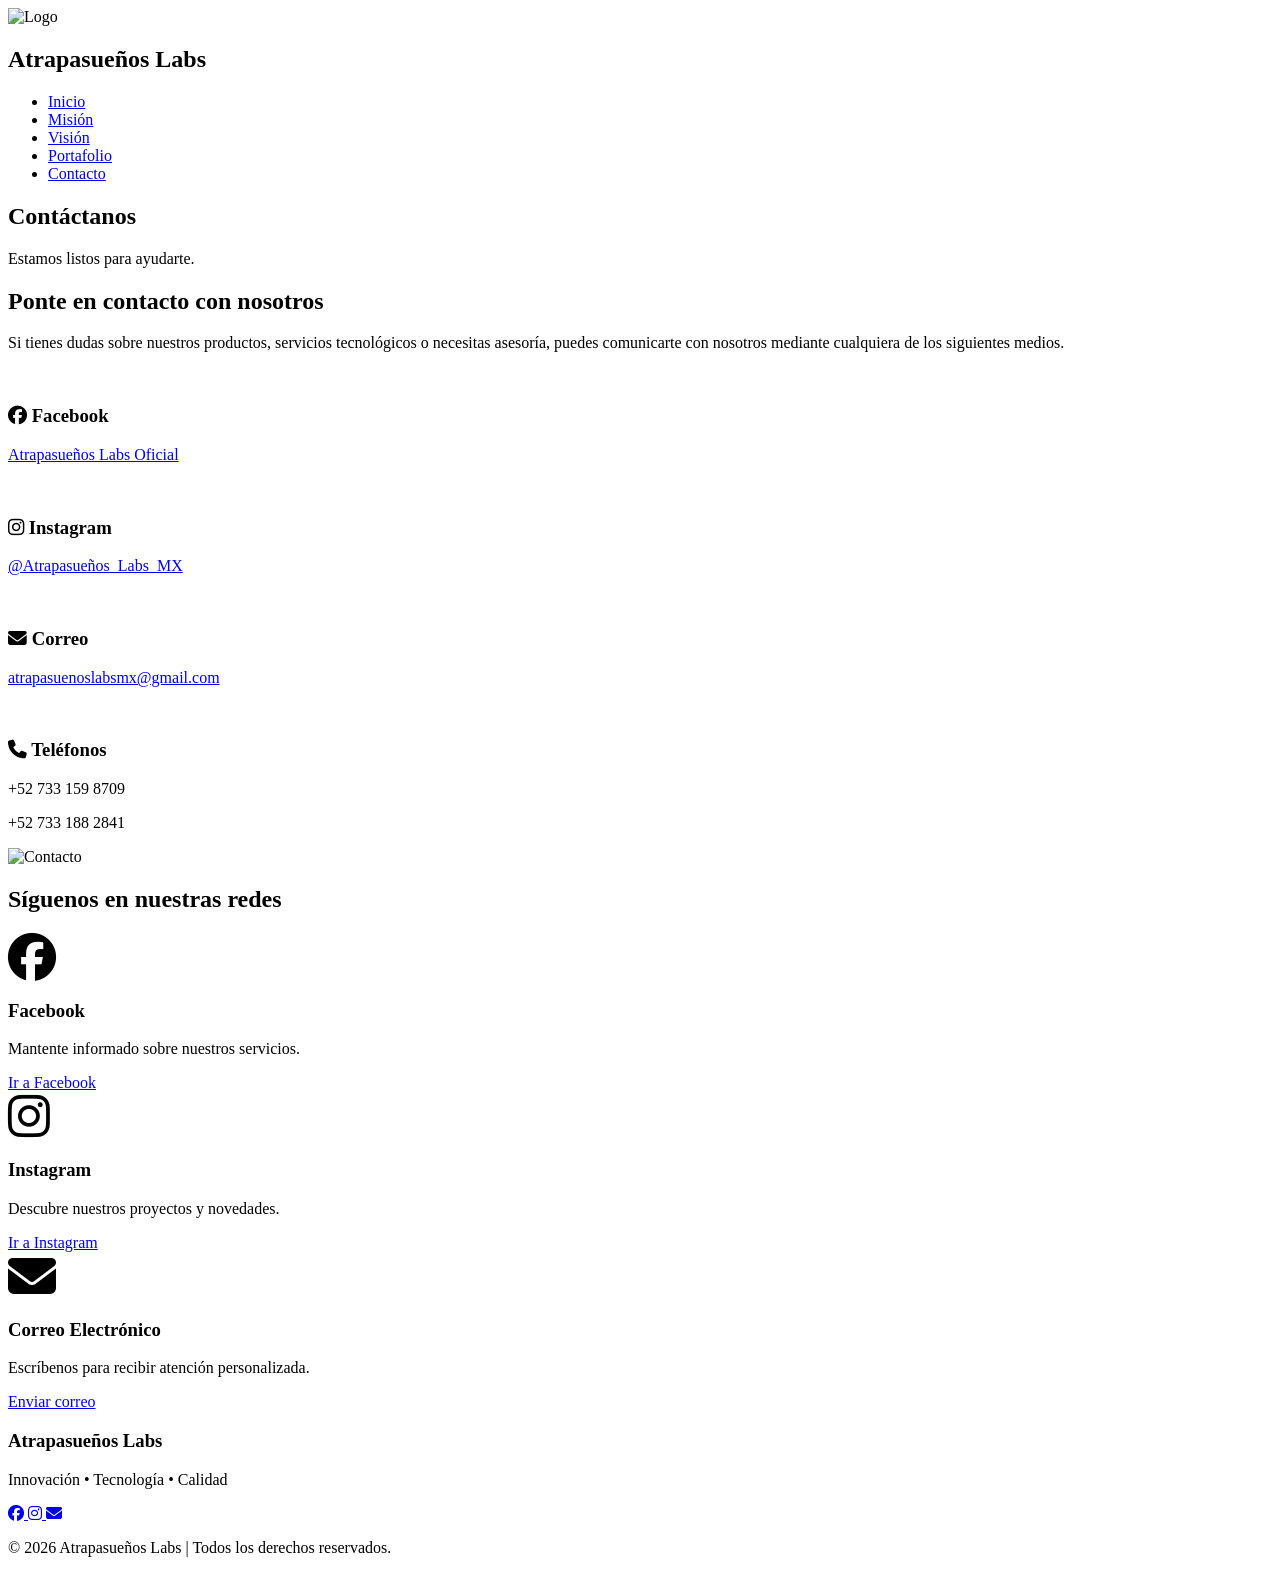
==== contacto.html @ 6ccd80a6 "Add files via upload" ====
<!DOCTYPE html>
<html lang="es">

<head>

<meta charset="UTF-8">
<meta name="viewport" content="width=device-width, initial-scale=1.0">

<title>Contacto | Atrapasueños Labs</title>

<link rel="preconnect" href="https://fonts.googleapis.com">
<link rel="preconnect" href="https://fonts.gstatic.com" crossorigin>

<link href="https://fonts.googleapis.com/css2?family=Poppins:wght@300;400;500;600;700&display=swap" rel="stylesheet">

<link rel="stylesheet" href="https://cdnjs.cloudflare.com/ajax/libs/font-awesome/6.6.0/css/all.min.css">

<link rel="stylesheet" href="css/estilos.css">

</head>

<body>

<header>

<nav class="navbar">

<div class="logo">

<img src="img/logo.png" alt="Logo">

<h2>Atrapasueños Labs</h2>

</div>

<ul class="menu">

<li><a href="index.html">Inicio</a></li>

<li><a href="mision.html">Misión</a></li>

<li><a href="vision.html">Visión</a></li>

<li><a href="portafolio.html">Portafolio</a></li>

<li><a href="contacto.html">Contacto</a></li>

</ul>

</nav>

</header>

<section class="hero pagina">

<h1>Contáctanos</h1>

<p>Estamos listos para ayudarte.</p>

</section>

<section class="empresa">

<div class="texto">

<h2>Ponte en contacto con nosotros</h2>

<p>
Si tienes dudas sobre nuestros productos, servicios tecnológicos o necesitas asesoría, puedes comunicarte con nosotros mediante cualquiera de los siguientes medios.
</p>

<br>

<h3><i class="fab fa-facebook"></i> Facebook</h3>

<p>

<a href="https://www.facebook.com/" target="_blank">

Atrapasueños Labs Oficial

</a>

</p>

<br>

<h3><i class="fab fa-instagram"></i> Instagram</h3>

<p>

<a href="https://www.instagram.com/" target="_blank">

@Atrapasueños_Labs_MX

</a>

</p>

<br>

<h3><i class="fas fa-envelope"></i> Correo</h3>

<p>

<a href="mailto:atrapasuenoslabsmx@gmail.com">

atrapasuenoslabsmx@gmail.com

</a>

</p>

<br>

<h3><i class="fas fa-phone"></i> Teléfonos</h3>

<p>

+52 733 159 8709

</p>

<p>

+52 733 188 2841

</p>

</div>

<div class="imagen">

<img src="img/contacto.jpeg" alt="Contacto">

</div>

</section>

<section class="valores">

<h2>Síguenos en nuestras redes</h2>

<div class="contenedor-valores">

<div class="card">

<i class="fab fa-facebook fa-3x"></i>

<h3>Facebook</h3>

<p>Mantente informado sobre nuestros servicios.</p>

<a class="boton" href="https://www.facebook.com/" target="_blank">

Ir a Facebook

</a>

</div>

<div class="card">

<i class="fab fa-instagram fa-3x"></i>

<h3>Instagram</h3>

<p>Descubre nuestros proyectos y novedades.</p>

<a class="boton" href="https://www.instagram.com/" target="_blank">

Ir a Instagram

</a>

</div>

<div class="card">

<i class="fas fa-envelope fa-3x"></i>

<h3>Correo Electrónico</h3>

<p>Escríbenos para recibir atención personalizada.</p>

<a class="boton" href="mailto:atrapasuenoslabsmx@gmail.com">

Enviar correo

</a>

</div>

</div>

</section>

<footer>

<div class="footer-contenido">

<h3>Atrapasueños Labs</h3>

<p>

Innovación • Tecnología • Calidad

</p>

<div class="redes">

<a href="https://www.facebook.com/" target="_blank">

<i class="fab fa-facebook"></i>

</a>

<a href="https://www.instagram.com/" target="_blank">

<i class="fab fa-instagram"></i>

</a>

<a href="mailto:atrapasuenoslabsmx@gmail.com">

<i class="fas fa-envelope"></i>

</a>

</div>

<p class="copy">

© 2026 Atrapasueños Labs | Todos los derechos reservados.

</p>

</div>

</footer>

<script src="js/script.js"></script>

</body>

</html>
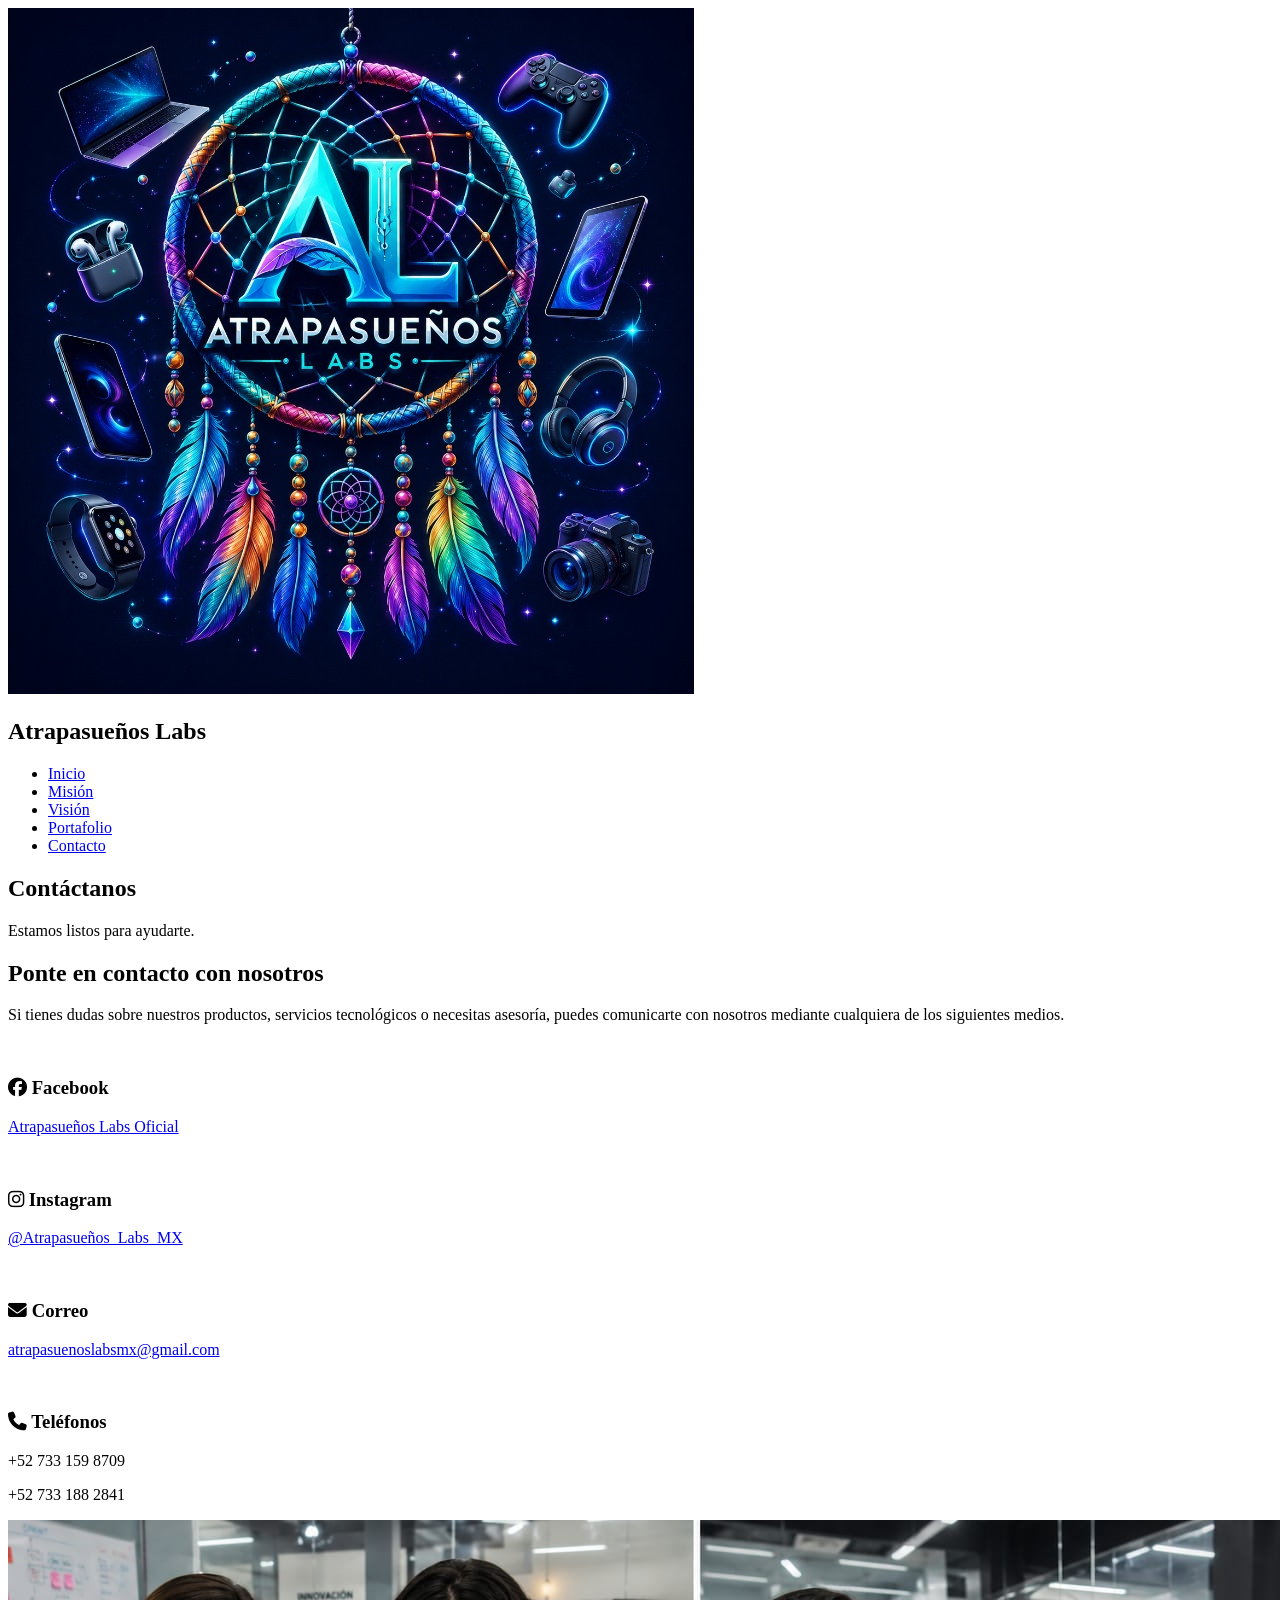
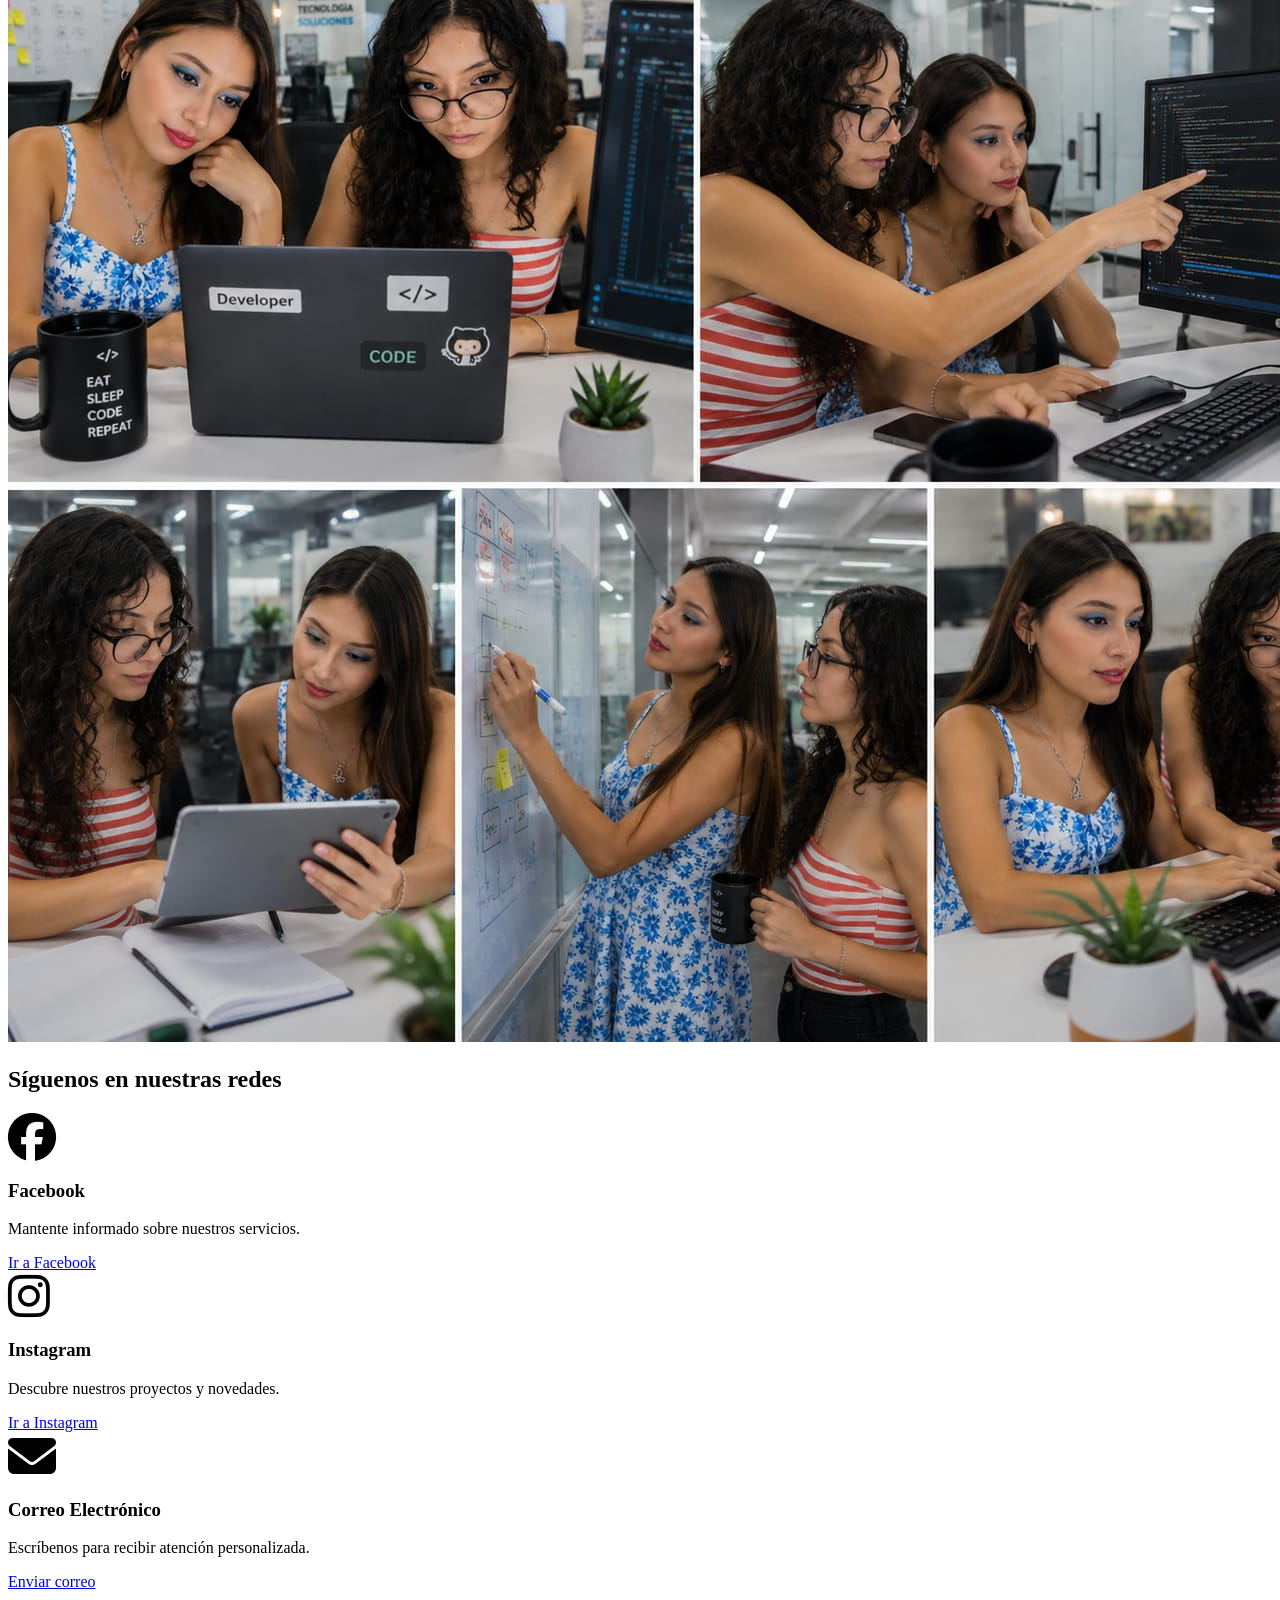
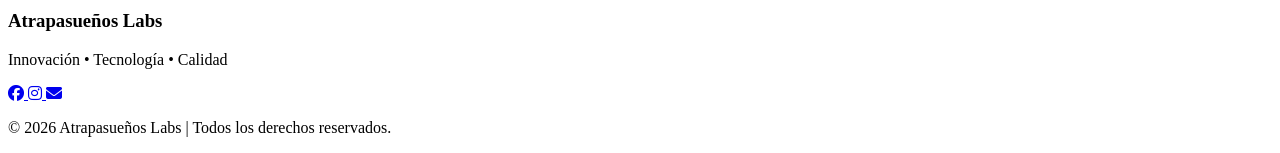
==== commit ee62934b: "Fix HTML encoding issues in contacto.html" ====
--- a/contacto.html
+++ b/contacto.html
@@ -27,7 +27,7 @@
 
 <div class="logo">
 
-<img src="img/logo.png" alt="Logo">
+<img src="logo.png" alt="Logo">
 
 <h2>Atrapasueños Labs</h2>
 
@@ -131,7 +131,7 @@
 
 <div class="imagen">
 
-<img src="img/contacto.jpeg" alt="Contacto">
+<img src="contacto.jpeg" alt="Contacto">
 
 </div>
 
@@ -243,4 +243,4 @@
 
 </body>
 
-</html>+</html>
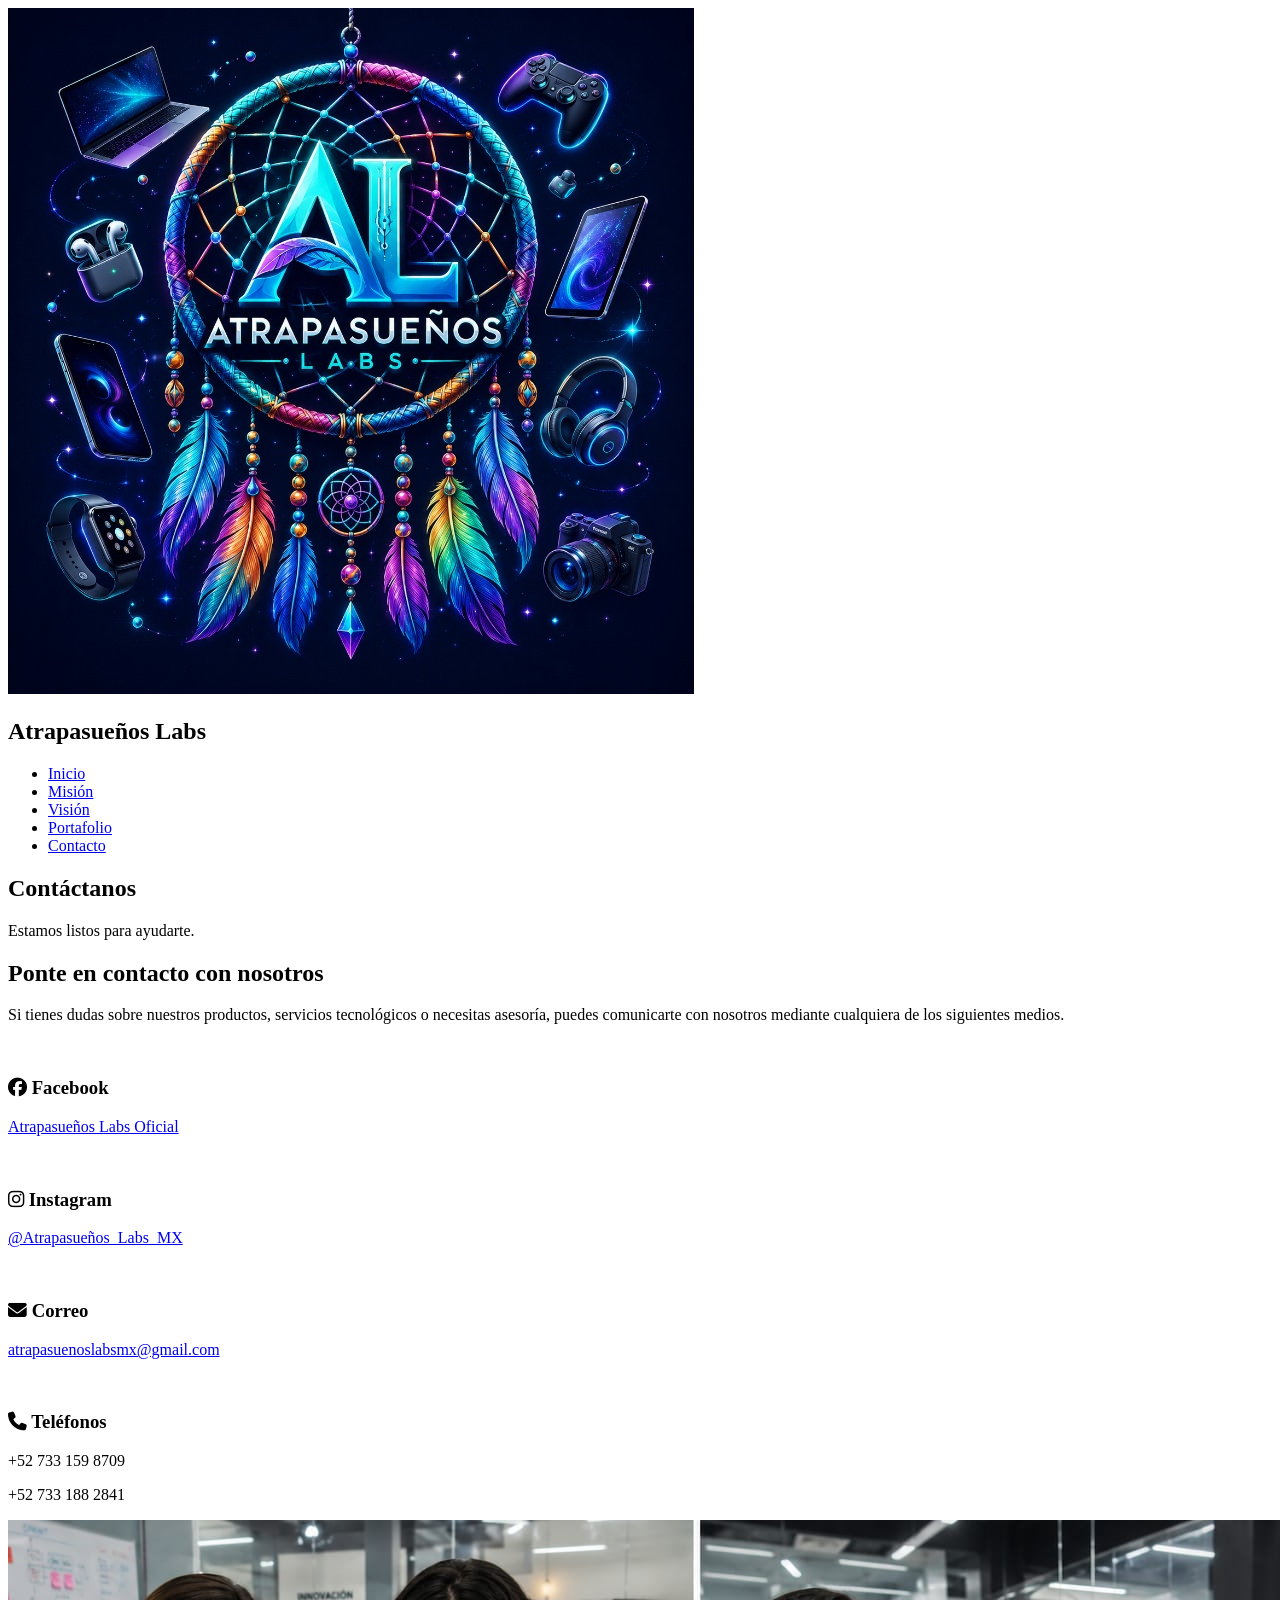
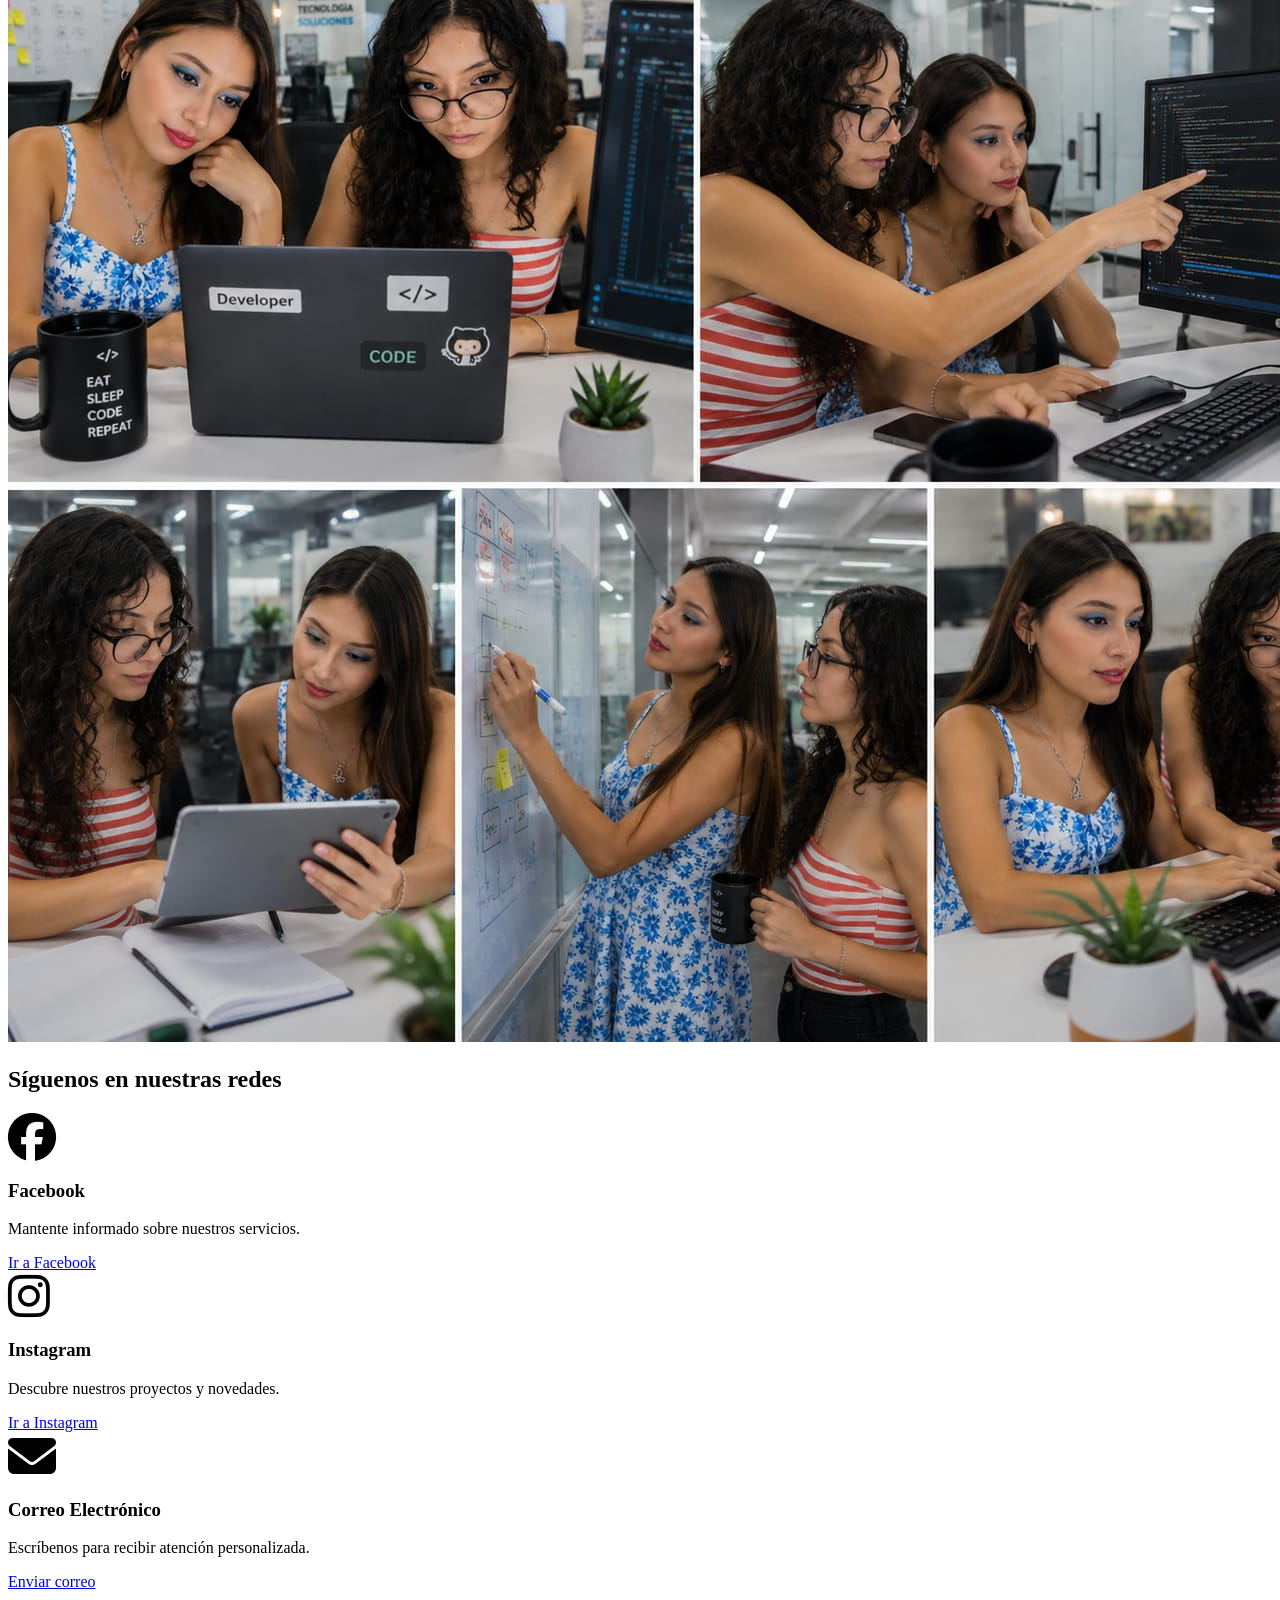
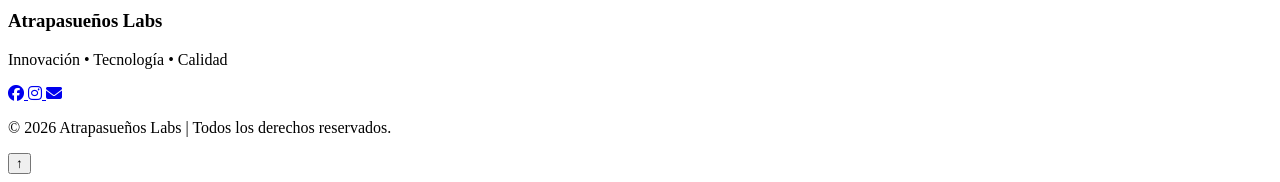
==== commit fb6eb9ee: "Fix HTML encoding issues in contacto.html" ====
--- a/contacto.html
+++ b/contacto.html
@@ -239,7 +239,7 @@
 
 </footer>
 
-<script src="js/script.js"></script>
+<script src="script.js"></script>
 
 </body>
 
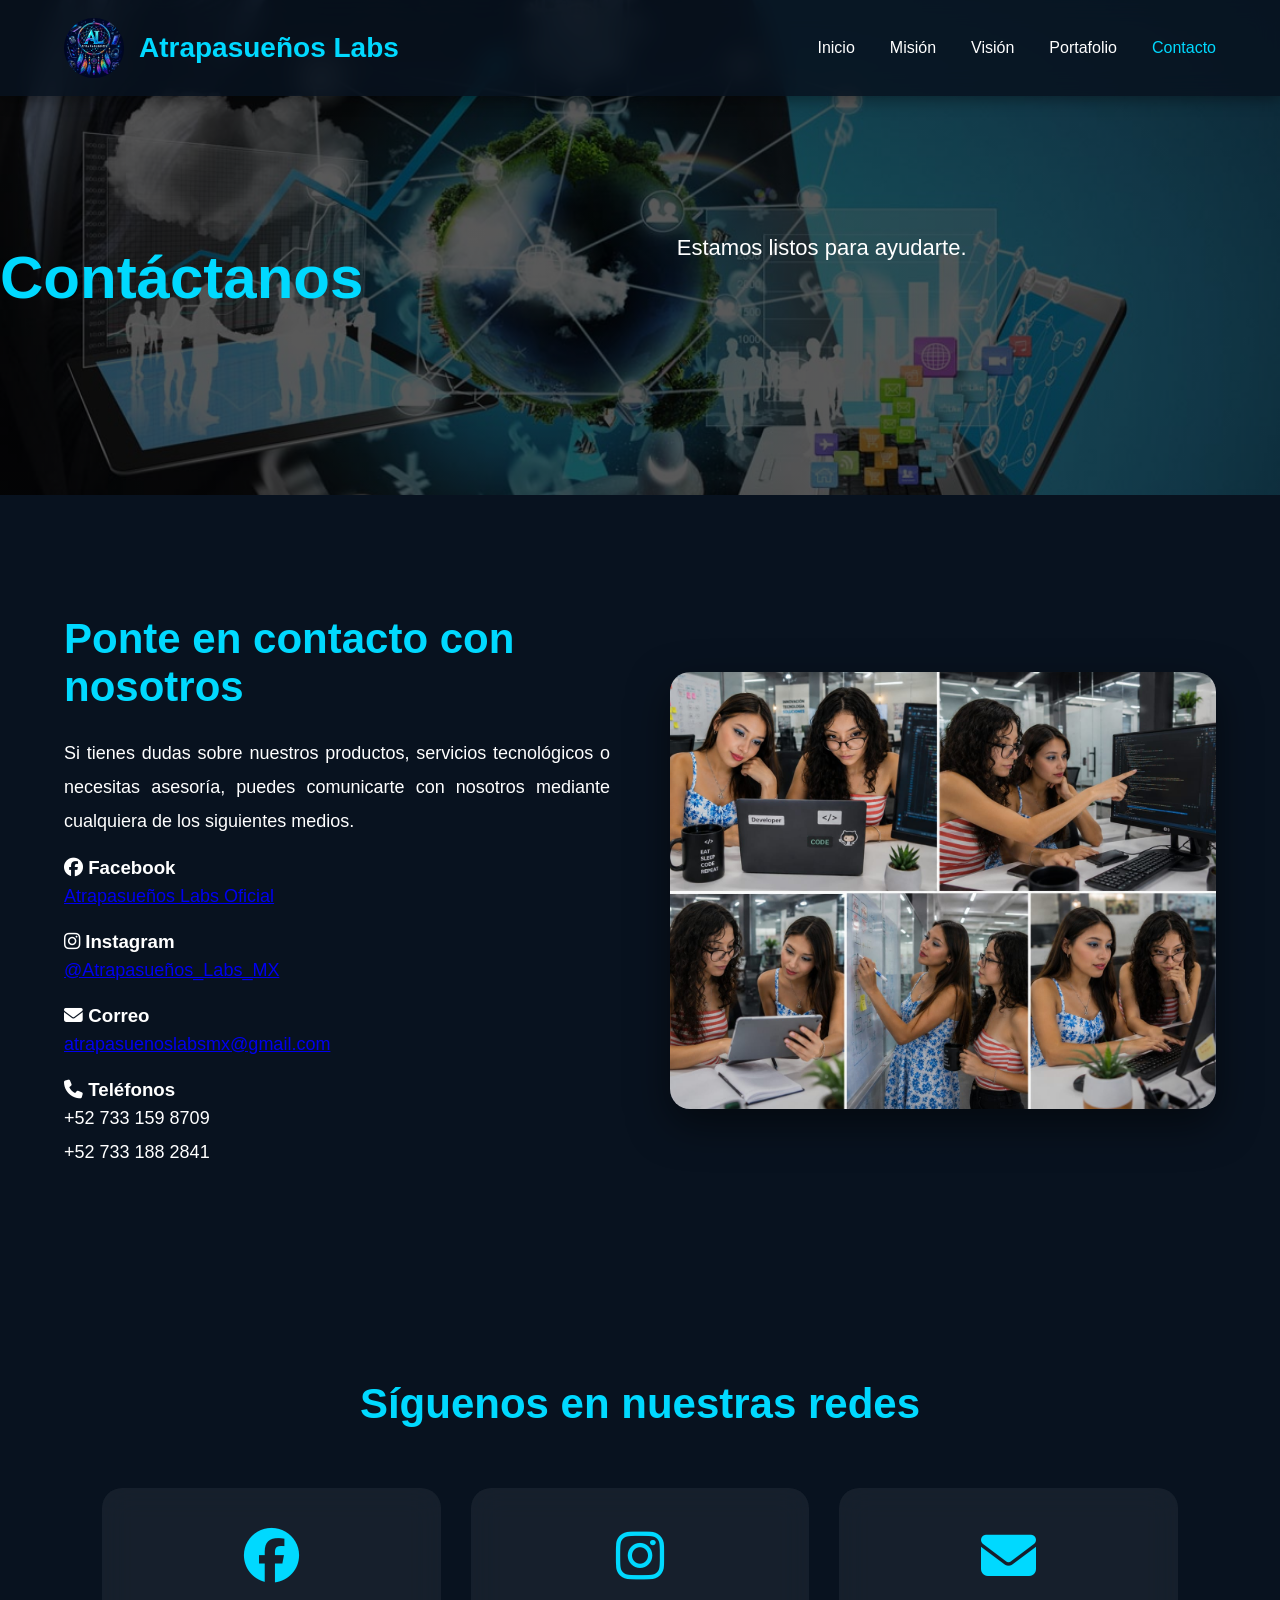
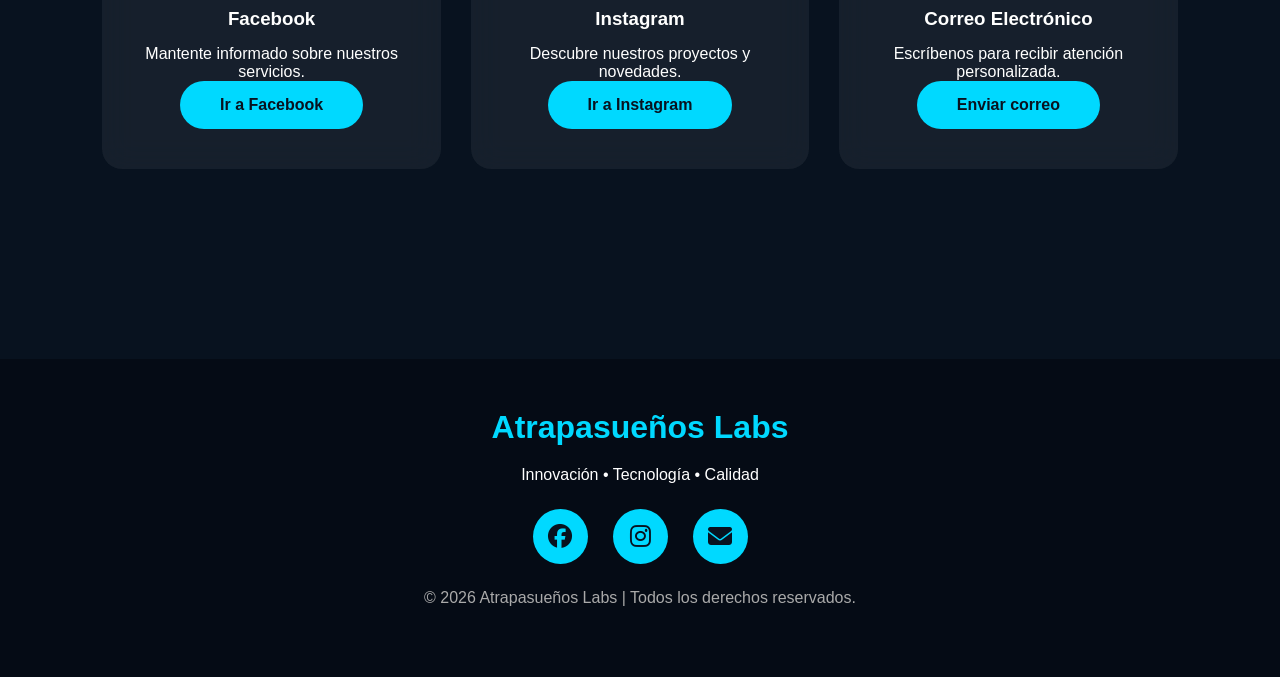
==== commit e297900b: "Update contacto.html" ====
--- a/contacto.html
+++ b/contacto.html
@@ -15,7 +15,7 @@
 
 <link rel="stylesheet" href="https://cdnjs.cloudflare.com/ajax/libs/font-awesome/6.6.0/css/all.min.css">
 
-<link rel="stylesheet" href="css/estilos.css">
+<link rel="stylesheet" href="estilos.css">
 
 </head>
 
--- a/estilos.css
+++ b/estilos.css
@@ -0,0 +1,518 @@
+/* ==========================
+   CONFIGURACIÓN GENERAL
+========================== */
+
+*{
+    margin:0;
+    padding:0;
+    box-sizing:border-box;
+}
+
+html{
+    scroll-behavior:smooth;
+}
+
+body{
+
+    font-family:'Poppins',sans-serif;
+
+    background:#08121f;
+
+    color:white;
+
+}
+
+/* ==========================
+   NAVBAR
+========================== */
+
+header{
+
+    position:fixed;
+
+    width:100%;
+
+    top:0;
+
+    left:0;
+
+    z-index:1000;
+
+    background:rgba(8,18,31,.85);
+
+    backdrop-filter:blur(12px);
+
+    box-shadow:0 3px 15px rgba(0,0,0,.4);
+
+}
+
+.navbar{
+
+    width:90%;
+
+    max-width:1300px;
+
+    margin:auto;
+
+    display:flex;
+
+    justify-content:space-between;
+
+    align-items:center;
+
+    padding:18px 0;
+
+}
+
+.logo{
+
+    display:flex;
+
+    align-items:center;
+
+    gap:15px;
+
+}
+
+.logo img{
+
+    width:60px;
+
+    height:60px;
+
+    border-radius:50%;
+
+}
+
+.logo h2{
+
+    color:#00d9ff;
+
+    font-size:28px;
+
+}
+
+.menu{
+
+    display:flex;
+
+    list-style:none;
+
+    gap:35px;
+
+}
+
+.menu a{
+
+    color:white;
+
+    text-decoration:none;
+
+    font-weight:500;
+
+    transition:.3s;
+
+    position:relative;
+
+}
+
+.menu a::after{
+
+    content:"";
+
+    position:absolute;
+
+    width:0;
+
+    height:2px;
+
+    background:#00d9ff;
+
+    left:0;
+
+    bottom:-6px;
+
+    transition:.3s;
+
+}
+
+.menu a:hover{
+
+    color:#00d9ff;
+
+}
+
+.menu a:hover::after{
+
+    width:100%;
+
+}
+
+/* ==========================
+   HERO
+========================== */
+
+.hero{
+
+    height:100vh;
+
+    background:
+    linear-gradient(rgba(0,0,0,.65),rgba(0,0,0,.65)),
+    url("hero.png");
+
+    background-size:cover;
+
+    background-position:center;
+
+    display:flex;
+
+    justify-content:center;
+
+    align-items:center;
+
+    text-align:center;
+
+}
+
+.contenido-hero{
+
+    width:90%;
+
+}
+
+.hero h1{
+
+    font-size:72px;
+
+    color:#00d9ff;
+
+}
+
+.hero p{
+
+    margin:25px auto;
+
+    max-width:700px;
+
+    font-size:22px;
+
+    line-height:1.7;
+
+}
+
+.boton{
+
+    display:inline-block;
+
+    padding:15px 40px;
+
+    background:#00d9ff;
+
+    color:#08121f;
+
+    border-radius:40px;
+
+    text-decoration:none;
+
+    font-weight:bold;
+
+    transition:.4s;
+
+}
+
+.boton:hover{
+
+    transform:translateY(-5px);
+
+    box-shadow:0 0 30px #00d9ff;
+
+}
+
+/* ==========================
+   EMPRESA
+========================== */
+
+.empresa{
+
+    width:90%;
+
+    max-width:1300px;
+
+    margin:120px auto;
+
+    display:grid;
+
+    grid-template-columns:1fr 1fr;
+
+    gap:60px;
+
+    align-items:center;
+
+}
+
+.texto h2{
+
+    font-size:42px;
+
+    color:#00d9ff;
+
+    margin-bottom:25px;
+
+}
+
+.texto p{
+
+    font-size:18px;
+
+    line-height:1.9;
+
+    text-align:justify;
+
+}
+
+.imagen img{
+
+    width:100%;
+
+    border-radius:20px;
+
+    box-shadow:0 15px 40px rgba(0,0,0,.5);
+
+}
+
+/* ==========================
+   VALORES
+========================== */
+
+.valores{
+
+    padding:90px 8%;
+
+    text-align:center;
+
+}
+
+.valores h2{
+
+    font-size:42px;
+
+    color:#00d9ff;
+
+    margin-bottom:60px;
+
+}
+
+.contenedor-valores{
+
+    display:grid;
+
+    grid-template-columns:repeat(auto-fit,minmax(250px,1fr));
+
+    gap:30px;
+
+}
+
+.card{
+
+    background:rgba(255,255,255,.06);
+
+    backdrop-filter:blur(15px);
+
+    padding:40px;
+
+    border-radius:20px;
+
+    transition:.4s;
+
+}
+
+.card:hover{
+
+    transform:translateY(-12px);
+
+    box-shadow:0 0 25px rgba(0,217,255,.45);
+
+}
+
+.card i{
+
+    font-size:55px;
+
+    color:#00d9ff;
+
+    margin-bottom:25px;
+
+}
+
+.card h3{
+
+    margin-bottom:15px;
+
+}
+
+/* ==========================
+   FOOTER
+========================== */
+
+footer{
+
+    background:#050b15;
+
+    margin-top:100px;
+
+    padding:50px 20px;
+
+    text-align:center;
+
+}
+
+.footer-contenido h3{
+
+    color:#00d9ff;
+
+    font-size:32px;
+
+}
+
+.footer-contenido p{
+
+    margin:20px 0;
+
+}
+
+.redes{
+
+    display:flex;
+
+    justify-content:center;
+
+    gap:25px;
+
+    margin:25px 0;
+
+}
+
+.redes a{
+
+    width:55px;
+
+    height:55px;
+
+    border-radius:50%;
+
+    background:#00d9ff;
+
+    color:#08121f;
+
+    display:flex;
+
+    justify-content:center;
+
+    align-items:center;
+
+    text-decoration:none;
+
+    font-size:24px;
+
+    transition:.4s;
+
+}
+
+.redes a:hover{
+
+    transform:scale(1.15);
+
+    box-shadow:0 0 25px #00d9ff;
+
+}
+
+.copy{
+
+    color:#aaa;
+
+}
+
+/* ==========================
+   RESPONSIVE
+========================== */
+
+@media(max-width:900px){
+
+.hero h1{
+
+font-size:48px;
+
+}
+
+.menu{
+
+gap:15px;
+
+}
+
+.logo h2{
+
+font-size:20px;
+
+}
+
+.empresa{
+
+grid-template-columns:1fr;
+
+}
+
+}
+/* Botón volver arriba */
+
+#btnArriba{
+    position:fixed;
+    right:25px;
+    bottom:25px;
+    width:55px;
+    height:55px;
+    border:none;
+    border-radius:50%;
+    background:#00d9ff;
+    color:#08121f;
+    font-size:24px;
+    cursor:pointer;
+    opacity:0;
+    transition:.4s;
+    pointer-events:none;
+}
+
+#btnArriba.mostrar{
+    opacity:1;
+    pointer-events:auto;
+}
+
+#btnArriba:hover{
+    transform:scale(1.1);
+    box-shadow:0 0 20px #00d9ff;
+}
+
+.menu a.activo{
+    color:#00d9ff;
+}
+/* Páginas internas */
+
+.pagina{
+
+height:55vh;
+
+}
+
+.pagina h1{
+
+font-size:60px;
+
+margin-top:60px;
+
+}
+
+.pagina p{
+
+font-size:22px;
+
+}
